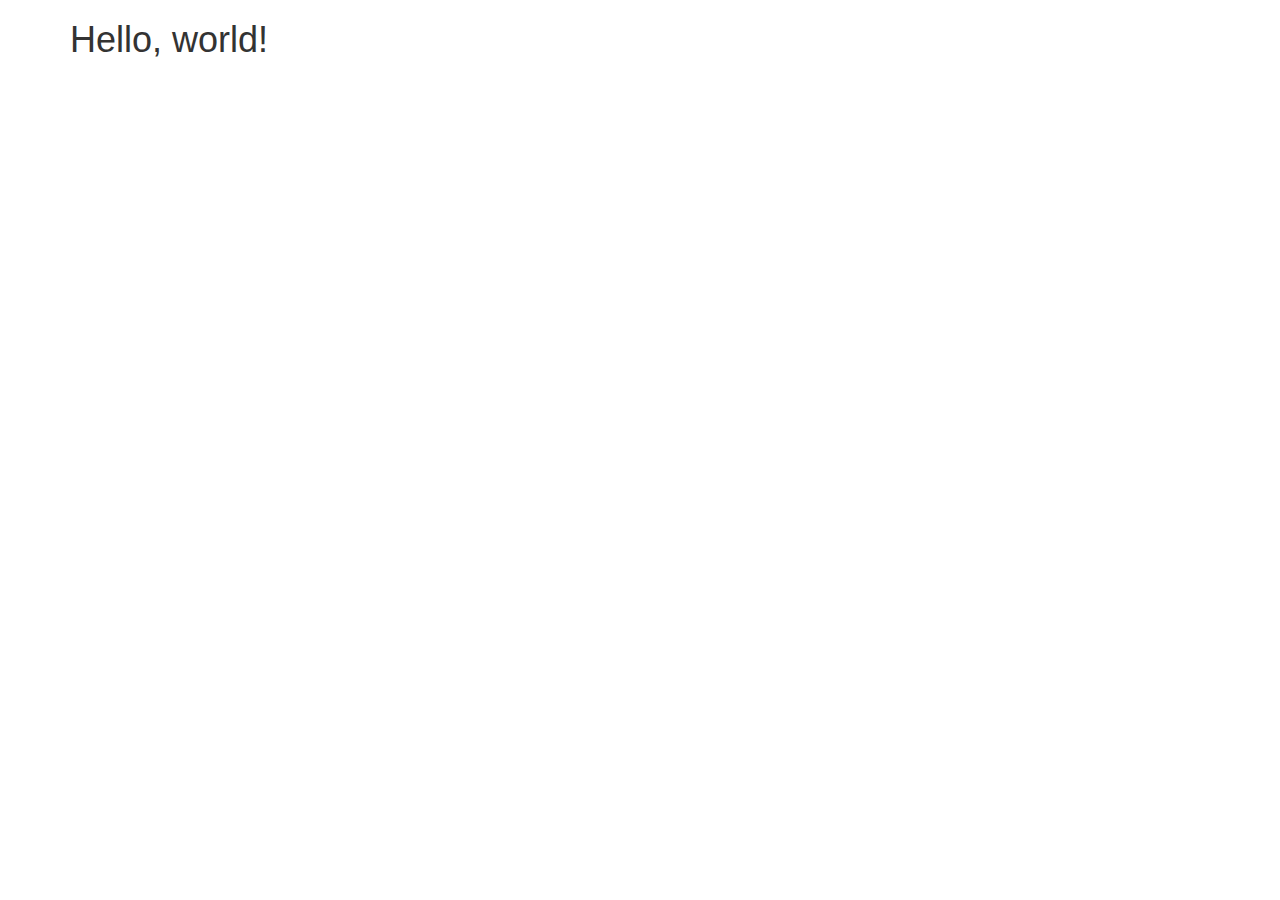
==== static/html/index.html @ df5262ac "Boostrap+JQ project setup (#2 WIP)" ====
<!DOCTYPE html>
<html lang="en">
<head>
    <meta charset="utf-8">
    <meta name="viewport" content="width=device-width, initial-scale=1">
    <title>Personalizer</title>

    <link href="../css/bootstrap.min.css" rel="stylesheet">

</head>
<body>
<div class="container">
    <h1>Hello, world!</h1>
</div>


<script src="../js/jquery.js"></script>
<script src="../js/bootstrap.min.js"></script>
</body>
</html>
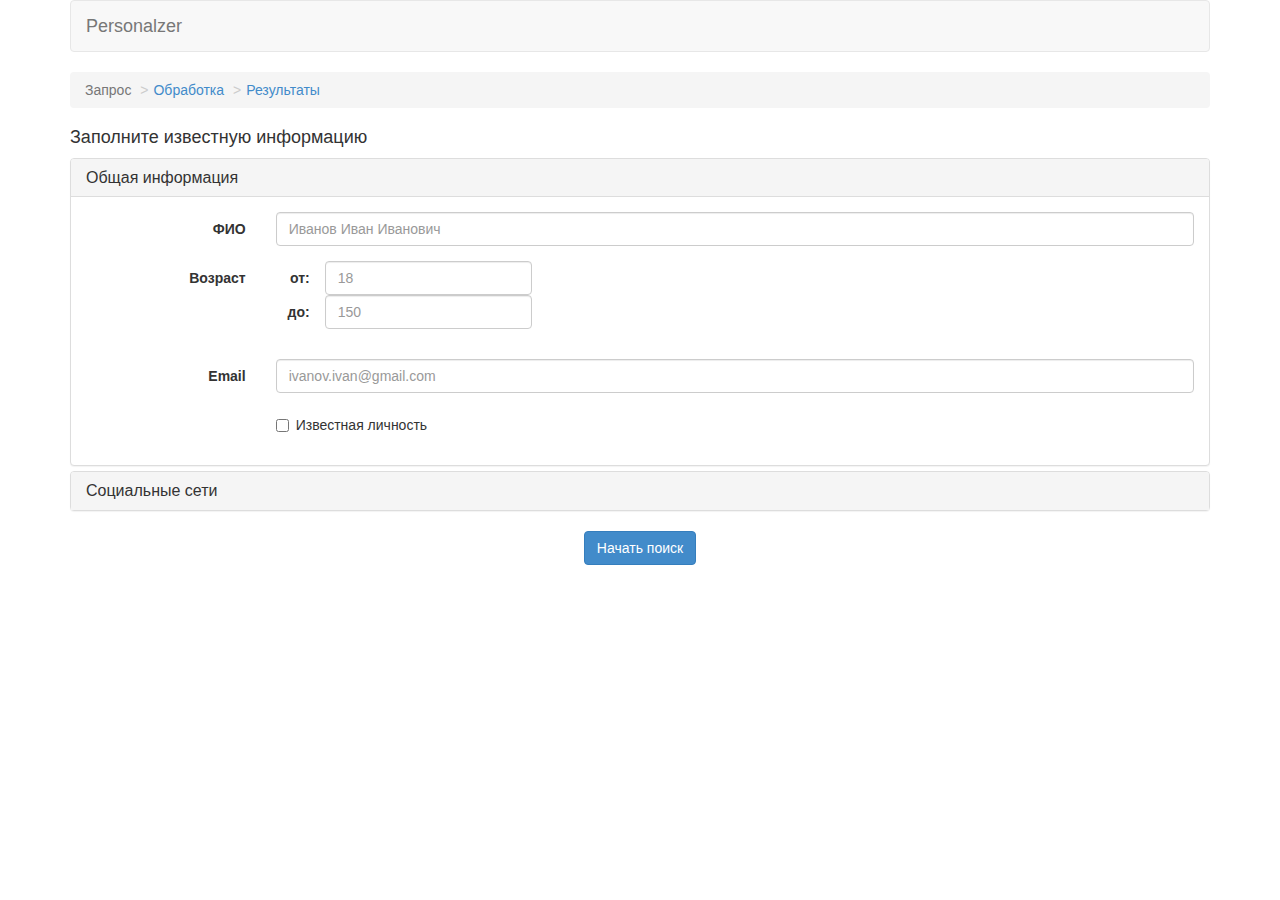
==== commit 86f1aada: "Implemented input form prototype (closes #7)" ====
--- a/static/html/index.html
+++ b/static/html/index.html
@@ -6,15 +6,115 @@
     <title>Personalizer</title>
 
     <link href="../css/bootstrap.min.css" rel="stylesheet">
-
+    <link href="../css/bootstrap-slider.min.css" rel="stylesheet">
+    <link href="../css/index.css" rel="stylesheet">
 </head>
 <body>
 <div class="container">
-    <h1>Hello, world!</h1>
-</div>
+    <nav class="navbar navbar-default" role="navigation">
+        <a class="navbar-brand" href="#">Personalzer</a>
+    </nav>
+    <ol class="breadcrumb">
+        <li class="active">Запрос</li>
+        <li><a href="#">Обработка</a></li>
+        <li><a href="#">Результаты</a></li>
+    </ol>
 
+    <!-- Request page -->
+    <h4>Заполните известную информацию</h4>
+    <form class="form-horizontal" role="form">
+        <div class="panel-group" id="accordion" role="tablist" aria-multiselectable="true">
+            <div class="panel panel-default">
+                <div class="panel-heading">
+                    <h3 class="panel-title">
+                        <a data-toggle="collapse" data-parent="#accordion" href="#section_basic" aria-expanded="true" aria-controls="section_basic">
+                            Общая информация
+                        </a>
+                    </h3>
+                </div>
+                <div id="section_basic" class="panel-collapse collapse in" role="tabpanel" aria-labelledby="section_basic">
+                    <div class="panel-body">
+                        <div class="form-group">
+                            <label for="input_name" class="col-sm-2 control-label">ФИО</label>
+                            <div class="col-sm-10">
+                                <input type="text" class="form-control" id="input_name" placeholder="Иванов Иван Иванович">
+                            </div>
+                        </div>
+                        <div class="form-group">
+                            <label for="input_age" class="col-sm-2 control-label">Возраст</label>
+                            <div class="col-sm-10 form-group" id="input_age">
+                                <div class="row form-inline">
+                                    <label for="input_age_from" class="col-sm-1 control-label">от:</label>
+                                    <input type="text" class="col-sm-2 form-control" id="input_age_from" placeholder="18">
+                                </div>
+                                <div class="row form-inline">
+                                    <label for="input_age_to" class="col-sm-1 control-label">до:</label>
+                                    <input type="text" class="col-sm-2 form-control" id="input_age_to" placeholder="150">
+                                </div>
+
+                                <!--0-->
+                                <!--<input id="input_age" type="text" value="" data-slider-min="0" data-slider-max="150" data-slider-step="1" data-slider-value="[18,35]"/>-->
+                                <!--150-->
+                            </div>
+                        </div>
+                        <div class="form-group">
+                            <label for="input_email" class="col-sm-2 control-label">Email</label>
+                            <div class="col-sm-10">
+                                <input type="email" class="form-control" id="input_email" placeholder="ivanov.ivan@gmail.com">
+                            </div>
+                        </div>
+                        <div class="form-group">
+                            <div class="col-sm-offset-2 col-sm-10">
+                                <div class="checkbox">
+                                    <label>
+                                        <input type="checkbox" id="input_famous"> Известная личность
+                                    </label>
+                                </div>
+                            </div>
+                        </div>
+                    </div>
+                </div>
+            </div>
+            <div class="panel panel-default">
+                <div class="panel-heading">
+                    <h3 class="panel-title">
+                        <a data-toggle="collapse" data-parent="#accordion" href="#section_social" aria-expanded="true" aria-controls="section_social">
+                            Социальные сети
+                        </a>
+                    </h3>
+                </div>
+                <div id="section_social" class="panel-collapse collapse" role="tabpanel" aria-labelledby="section_social">
+                    <div class="panel-body">
+                        <div class="form-group">
+                            <label for="input_vk" class="col-sm-2 control-label">VK</label>
+                            <div class="col-sm-10">
+                                <input type=text class="form-control" id="input_vk" placeholder="id1010001 или ivanov.ivan">
+                            </div>
+                        </div>
+                        <div class="form-group">
+                            <label for="input_fb" class="col-sm-2 control-label">Facebook</label>
+                            <div class="col-sm-10">
+                                <input type=text class="form-control" id="input_fb" placeholder="id1010001 или ivanov.ivan">
+                            </div>
+                        </div>
+                        <div class="form-group">
+                            <label for="input_li" class="col-sm-2 control-label">LinkedIn</label>
+                            <div class="col-sm-10">
+                                <input type=text class="form-control" id="input_li" placeholder="id1010001 или ivanov.ivan">
+                            </div>
+                        </div>
+                    </div>
+                </div>
+            </div>
+        </div>
+        <div class="form-group text-center">
+            <button type="submit" class="btn btn-primary">Начать поиск</button>
+        </div>
+    </form>
 
 <script src="../js/jquery.js"></script>
 <script src="../js/bootstrap.min.js"></script>
+<script src="../js/bootstrap-slider.min.js"></script>
+<script src="../js/index.js"></script>
 </body>
 </html>--- a/static/css/index.css
+++ b/static/css/index.css
@@ -0,0 +1,3 @@
+.breadcrumb>li+li:before {
+    content: ">"; /* divider */
+}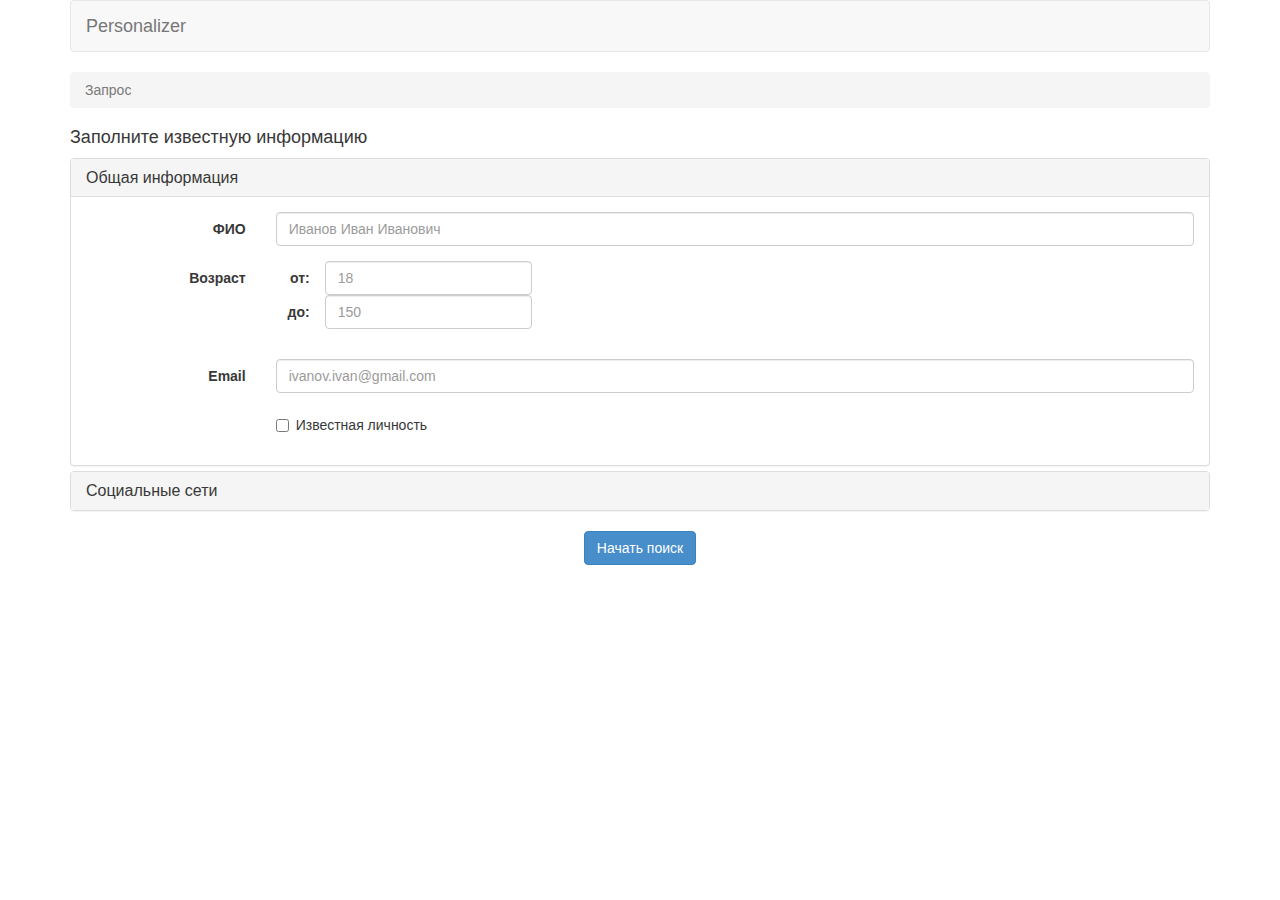
==== commit a7999727: "Implemented one-page navigation" ====
--- a/static/html/index.html
+++ b/static/html/index.html
@@ -11,106 +11,143 @@
 </head>
 <body>
 <div class="container">
+    <!-- Progress dialog -->
+    <div class="modal fade" id="progress_dialog">
+        <div class="modal-dialog">
+            <div class="modal-content">
+                <div class="modal-header">
+                    <button type="button" class="close" data-dismiss="modal"><span aria-hidden="true">&times;</span><span class="sr-only">Close</span></button>
+                    <h4 class="modal-title">Searching, please wait...</h4>
+                </div>
+                <div class="modal-body">
+                    <div class="progress progress-striped active">
+                        <div class="progress-bar"  role="progressbar" aria-valuenow="100" aria-valuemin="0" aria-valuemax="100" style="width: 100%">
+                        </div>
+                    </div>
+                </div>
+                <div class="modal-footer">
+                    <button type="button" class="btn btn-default" data-dismiss="modal">Cancel</button>
+                </div>
+            </div>
+        </div>
+    </div>
+
     <nav class="navbar navbar-default" role="navigation">
-        <a class="navbar-brand" href="#">Personalzer</a>
+        <a class="navbar-brand" href="#">Personalizer</a>
     </nav>
-    <ol class="breadcrumb">
-        <li class="active">Запрос</li>
-        <li><a href="#">Обработка</a></li>
-        <li><a href="#">Результаты</a></li>
-    </ol>
 
     <!-- Request page -->
-    <h4>Заполните известную информацию</h4>
-    <form class="form-horizontal" role="form">
-        <div class="panel-group" id="accordion" role="tablist" aria-multiselectable="true">
-            <div class="panel panel-default">
-                <div class="panel-heading">
-                    <h3 class="panel-title">
-                        <a data-toggle="collapse" data-parent="#accordion" href="#section_basic" aria-expanded="true" aria-controls="section_basic">
-                            Общая информация
-                        </a>
-                    </h3>
-                </div>
-                <div id="section_basic" class="panel-collapse collapse in" role="tabpanel" aria-labelledby="section_basic">
-                    <div class="panel-body">
-                        <div class="form-group">
-                            <label for="input_name" class="col-sm-2 control-label">ФИО</label>
-                            <div class="col-sm-10">
-                                <input type="text" class="form-control" id="input_name" placeholder="Иванов Иван Иванович">
+    <section id="request_page">
+        <ol class="breadcrumb">
+            <li class="active">Запрос</li>
+        </ol>
+        <h4>Заполните известную информацию</h4>
+        <form class="form-horizontal" role="form">
+            <div class="panel-group" id="accordion" role="tablist" aria-multiselectable="true">
+                <div class="panel panel-default">
+                    <div class="panel-heading">
+                        <h3 class="panel-title">
+                            <a data-toggle="collapse" data-parent="#accordion" href="#section_basic" aria-expanded="true" aria-controls="section_basic">
+                                Общая информация
+                            </a>
+                        </h3>
+                    </div>
+                    <div id="section_basic" class="panel-collapse collapse in" role="tabpanel" aria-labelledby="section_basic">
+                        <div class="panel-body">
+                            <div class="form-group">
+                                <label for="input_name" class="col-sm-2 control-label">ФИО</label>
+                                <div class="col-sm-10">
+                                    <input type="text" class="form-control" id="input_name" placeholder="Иванов Иван Иванович">
+                                </div>
+                            </div>
+                            <div class="form-group">
+                                <label for="input_age" class="col-sm-2 control-label">Возраст</label>
+                                <div class="col-sm-10 form-group" id="input_age">
+                                    <div class="row form-inline">
+                                        <label for="input_age_from" class="col-sm-1 control-label">от:</label>
+                                        <input type="text" class="col-sm-2 form-control" id="input_age_from" placeholder="18">
+                                    </div>
+                                    <div class="row form-inline">
+                                        <label for="input_age_to" class="col-sm-1 control-label">до:</label>
+                                        <input type="text" class="col-sm-2 form-control" id="input_age_to" placeholder="150">
+                                    </div>
+
+                                    <!--0-->
+                                    <!--<input id="input_age" type="text" value="" data-slider-min="0" data-slider-max="150" data-slider-step="1" data-slider-value="[18,35]"/>-->
+                                    <!--150-->
+                                </div>
+                            </div>
+                            <div class="form-group">
+                                <label for="input_email" class="col-sm-2 control-label">Email</label>
+                                <div class="col-sm-10">
+                                    <input type="email" class="form-control" id="input_email" placeholder="ivanov.ivan@gmail.com">
+                                </div>
+                            </div>
+                            <div class="form-group">
+                                <div class="col-sm-offset-2 col-sm-10">
+                                    <div class="checkbox">
+                                        <label>
+                                            <input type="checkbox" id="input_famous"> Известная личность
+                                        </label>
+                                    </div>
+                                </div>
                             </div>
                         </div>
-                        <div class="form-group">
-                            <label for="input_age" class="col-sm-2 control-label">Возраст</label>
-                            <div class="col-sm-10 form-group" id="input_age">
-                                <div class="row form-inline">
-                                    <label for="input_age_from" class="col-sm-1 control-label">от:</label>
-                                    <input type="text" class="col-sm-2 form-control" id="input_age_from" placeholder="18">
+                    </div>
+                </div>
+                <div class="panel panel-default">
+                    <div class="panel-heading">
+                        <h3 class="panel-title">
+                            <a data-toggle="collapse" data-parent="#accordion" href="#section_social" aria-expanded="true" aria-controls="section_social">
+                                Социальные сети
+                            </a>
+                        </h3>
+                    </div>
+                    <div id="section_social" class="panel-collapse collapse" role="tabpanel" aria-labelledby="section_social">
+                        <div class="panel-body">
+                            <div class="form-group">
+                                <label for="input_vk" class="col-sm-2 control-label">VK</label>
+                                <div class="col-sm-10">
+                                    <input type=text class="form-control" id="input_vk" placeholder="id1010001 или ivanov.ivan">
                                 </div>
-                                <div class="row form-inline">
-                                    <label for="input_age_to" class="col-sm-1 control-label">до:</label>
-                                    <input type="text" class="col-sm-2 form-control" id="input_age_to" placeholder="150">
+                            </div>
+                            <div class="form-group">
+                                <label for="input_fb" class="col-sm-2 control-label">Facebook</label>
+                                <div class="col-sm-10">
+                                    <input type=text class="form-control" id="input_fb" placeholder="id1010001 или ivanov.ivan">
                                 </div>
-
-                                <!--0-->
-                                <!--<input id="input_age" type="text" value="" data-slider-min="0" data-slider-max="150" data-slider-step="1" data-slider-value="[18,35]"/>-->
-                                <!--150-->
                             </div>
-                        </div>
-                        <div class="form-group">
-                            <label for="input_email" class="col-sm-2 control-label">Email</label>
-                            <div class="col-sm-10">
-                                <input type="email" class="form-control" id="input_email" placeholder="ivanov.ivan@gmail.com">
-                            </div>
-                        </div>
-                        <div class="form-group">
-                            <div class="col-sm-offset-2 col-sm-10">
-                                <div class="checkbox">
-                                    <label>
-                                        <input type="checkbox" id="input_famous"> Известная личность
-                                    </label>
+                            <div class="form-group">
+                                <label for="input_li" class="col-sm-2 control-label">LinkedIn</label>
+                                <div class="col-sm-10">
+                                    <input type=text class="form-control" id="input_li" placeholder="id1010001 или ivanov.ivan">
                                 </div>
                             </div>
                         </div>
                     </div>
                 </div>
             </div>
-            <div class="panel panel-default">
-                <div class="panel-heading">
-                    <h3 class="panel-title">
-                        <a data-toggle="collapse" data-parent="#accordion" href="#section_social" aria-expanded="true" aria-controls="section_social">
-                            Социальные сети
-                        </a>
-                    </h3>
-                </div>
-                <div id="section_social" class="panel-collapse collapse" role="tabpanel" aria-labelledby="section_social">
-                    <div class="panel-body">
-                        <div class="form-group">
-                            <label for="input_vk" class="col-sm-2 control-label">VK</label>
-                            <div class="col-sm-10">
-                                <input type=text class="form-control" id="input_vk" placeholder="id1010001 или ivanov.ivan">
-                            </div>
-                        </div>
-                        <div class="form-group">
-                            <label for="input_fb" class="col-sm-2 control-label">Facebook</label>
-                            <div class="col-sm-10">
-                                <input type=text class="form-control" id="input_fb" placeholder="id1010001 или ivanov.ivan">
-                            </div>
-                        </div>
-                        <div class="form-group">
-                            <label for="input_li" class="col-sm-2 control-label">LinkedIn</label>
-                            <div class="col-sm-10">
-                                <input type=text class="form-control" id="input_li" placeholder="id1010001 или ivanov.ivan">
-                            </div>
-                        </div>
-                    </div>
-                </div>
+            <div class="form-group text-center">
+                <button type="submit" class="btn btn-primary" id="start_search_button">Начать поиск</button>
             </div>
-        </div>
-        <div class="form-group text-center">
-            <button type="submit" class="btn btn-primary">Начать поиск</button>
-        </div>
-    </form>
+        </form>
+    </section>
+    <section id="handle_page" style="display: none">
+        <ol class="breadcrumb">
+            <li class="active"><a href="#request_page">Запрос</a></li>
+            <li class="active">Обработка</li>
+        </ol>
+        <h4>Пожалуйста, удалите левых людей и объедините профили одного и того же человека в разных соц. сетях</h4>
+        <button type="submit" class="btn btn-primary" id="continue_button">Продолжить</button>
+    </section>
+    <section id="results_page" style="display: none">
+        <ol class="breadcrumb">
+            <li><a href="#request_page">Запрос</a></li>
+            <li><a href="#handle_page">Обработка</a></li>
+            <li class="active">Результаты</li>
+        </ol>
+        <h4>Результаты</h4>
+    </section>
 
 <script src="../js/jquery.js"></script>
 <script src="../js/bootstrap.min.js"></script>
